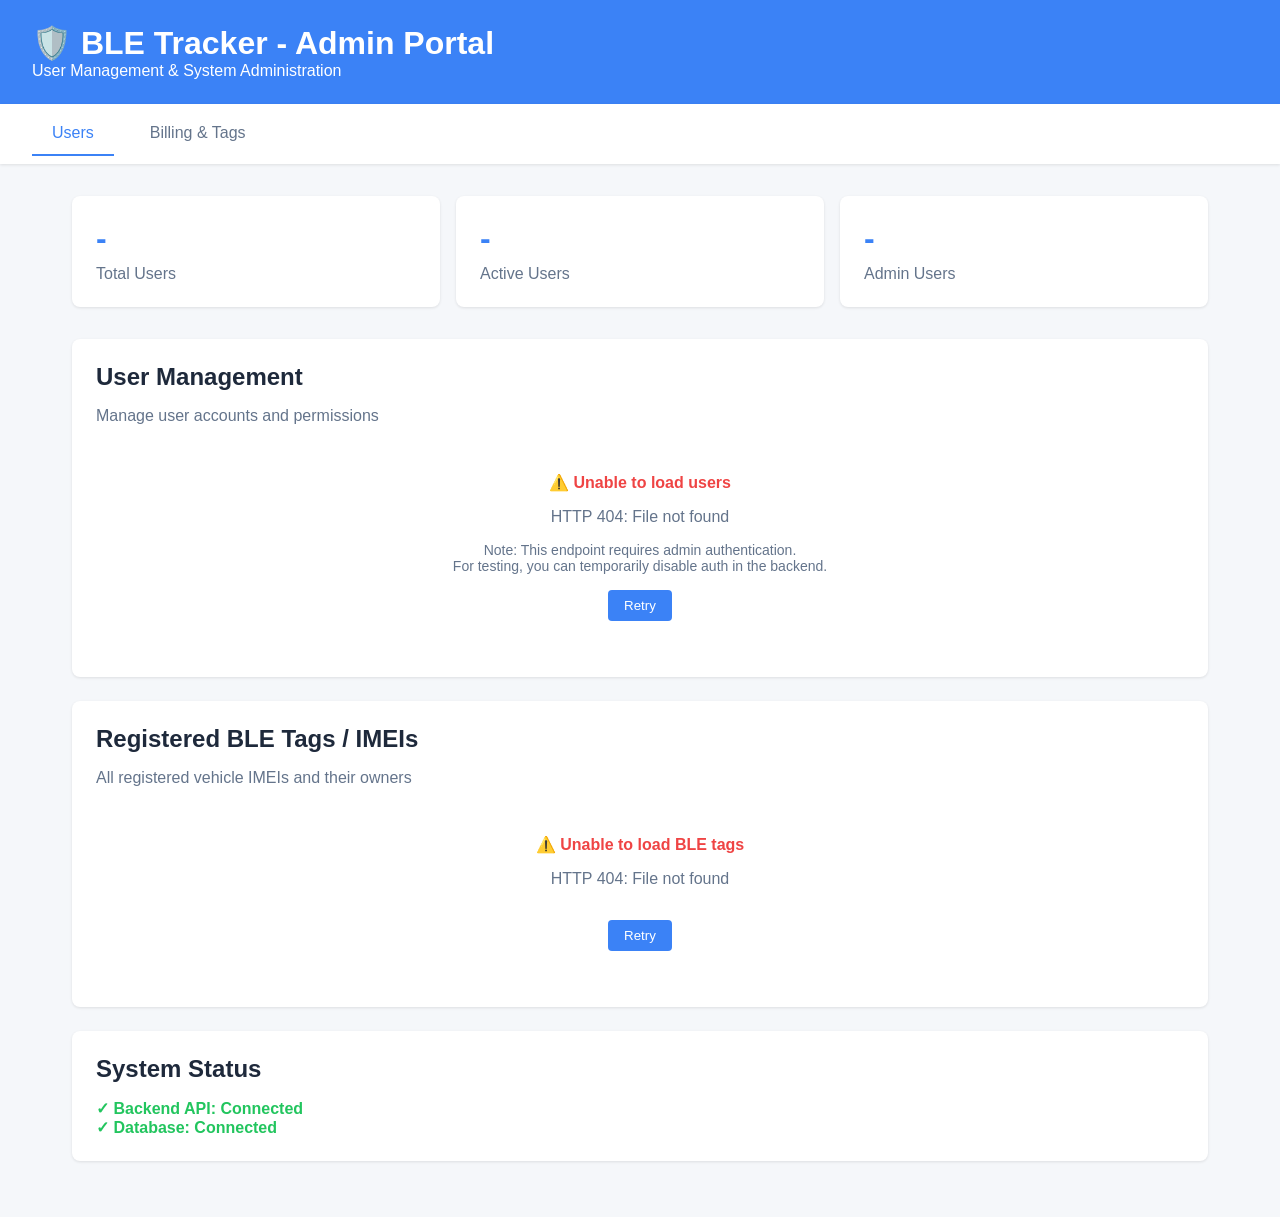
==== gps-tracker/admin-dashboard/public/index.html @ 5c7aebd1 "Initial BeaconTelematics setup" ====
<!DOCTYPE html>
<html lang="en">
<head>
    <meta charset="UTF-8">
    <meta name="viewport" content="width=device-width, initial-scale=1.0">
    <title>BLE Tracker - Admin Portal</title>
    <style>
        * {
            margin: 0;
            padding: 0;
            box-sizing: border-box;
        }
        body {
            font-family: -apple-system, BlinkMacSystemFont, 'Segoe UI', Roboto, Oxygen, Ubuntu, Cantarell, sans-serif;
            background: #f5f7fa;
        }
        .header {
            background: #3b82f6;
            color: white;
            padding: 1.5rem 2rem;
            box-shadow: 0 2px 4px rgba(0,0,0,0.1);
        }
        .container {
            max-width: 1200px;
            margin: 0 auto;
            padding: 2rem;
        }
        .card {
            background: white;
            border-radius: 8px;
            padding: 1.5rem;
            margin-bottom: 1.5rem;
            box-shadow: 0 1px 3px rgba(0,0,0,0.1);
        }
        .card h2 {
            margin-bottom: 1rem;
            color: #1e293b;
        }
        table {
            width: 100%;
            border-collapse: collapse;
        }
        th, td {
            padding: 0.75rem;
            text-align: left;
            border-bottom: 1px solid #e2e8f0;
        }
        th {
            background: #f8fafc;
            font-weight: 600;
            color: #475569;
        }
        .status {
            display: inline-block;
            padding: 0.25rem 0.75rem;
            border-radius: 12px;
            font-size: 0.875rem;
            font-weight: 500;
        }
        .status.active {
            background: #dcfce7;
            color: #166534;
        }
        .status.inactive {
            background: #fee2e2;
            color: #991b1b;
        }
        .btn {
            padding: 0.5rem 1rem;
            border: none;
            border-radius: 4px;
            cursor: pointer;
            font-weight: 500;
        }
        .btn-primary {
            background: #3b82f6;
            color: white;
        }
        .btn-primary:hover {
            background: #2563eb;
        }
        .stats {
            display: grid;
            grid-template-columns: repeat(auto-fit, minmax(200px, 1fr));
            gap: 1rem;
            margin-bottom: 2rem;
        }
        .stat-card {
            background: white;
            padding: 1.5rem;
            border-radius: 8px;
            box-shadow: 0 1px 3px rgba(0,0,0,0.1);
        }
        .stat-value {
            font-size: 2rem;
            font-weight: 700;
            color: #3b82f6;
        }
        .stat-label {
            color: #64748b;
            margin-top: 0.5rem;
        }
        .loading {
            text-align: center;
            padding: 2rem;
            color: #64748b;
        }
        .nav {
            background: white;
            padding: 0.5rem 2rem;
            box-shadow: 0 1px 3px rgba(0,0,0,0.1);
            display: flex;
            gap: 1rem;
        }
        .nav a {
            padding: 0.75rem 1.25rem;
            text-decoration: none;
            color: #64748b;
            font-weight: 500;
            border-bottom: 2px solid transparent;
            transition: all 0.2s;
        }
        .nav a:hover {
            color: #3b82f6;
        }
        .nav a.active {
            color: #3b82f6;
            border-bottom-color: #3b82f6;
        }
    </style>
</head>
<body>
    <div class="header">
        <h1>🛡️ BLE Tracker - Admin Portal</h1>
        <p>User Management & System Administration</p>
    </div>

    <div class="nav">
        <a href="index.html" class="active">Users</a>
        <a href="billing.html">Billing & Tags</a>
    </div>

    <div class="container">
        <div class="stats">
            <div class="stat-card">
                <div class="stat-value" id="totalUsers">-</div>
                <div class="stat-label">Total Users</div>
            </div>
            <div class="stat-card">
                <div class="stat-value" id="activeUsers">-</div>
                <div class="stat-label">Active Users</div>
            </div>
            <div class="stat-card">
                <div class="stat-value" id="adminUsers">-</div>
                <div class="stat-label">Admin Users</div>
            </div>
        </div>

        <div class="card">
            <h2>User Management</h2>
            <p style="color: #64748b; margin-bottom: 1rem;">Manage user accounts and permissions</p>
            
            <div id="userTableContainer">
                <div class="loading">Loading users...</div>
            </div>
        </div>

        <div class="card">
            <h2>Registered BLE Tags / IMEIs</h2>
            <p style="color: #64748b; margin-bottom: 1rem;">All registered vehicle IMEIs and their owners</p>
            
            <div id="tagsTableContainer">
                <div class="loading">Loading tags...</div>
            </div>
        </div>

        <div class="card">
            <h2>System Status</h2>
            <p style="color: #22c55e; font-weight: 600;">✓ Backend API: Connected</p>
            <p style="color: #22c55e; font-weight: 600;">✓ Database: Connected</p>
        </div>
    </div>

    <script>
        // Use relative URL for production compatibility
        const API_URL = '/api/v1';

        async function loadUsers() {
            try {
                const userTableContainer = document.getElementById('userTableContainer');
                userTableContainer.innerHTML = '<div class="loading">Loading users...</div>';
                
                // Fetch users from backend
                // Note: In production, this would require an admin token
                const response = await fetch(`${API_URL}/admin/users`, {
                    method: 'GET',
                    headers: {
                        'Content-Type': 'application/json',
                        // In production: 'Authorization': `Bearer ${adminToken}`
                    }
                });

                if (!response.ok) {
                    throw new Error(`HTTP ${response.status}: ${response.statusText}`);
                }

                const users = await response.json();
                
                // Update stats
                document.getElementById('totalUsers').textContent = users.length;
                document.getElementById('activeUsers').textContent = users.filter(u => u.is_active).length;
                document.getElementById('adminUsers').textContent = users.filter(u => u.is_admin).length;

                // Create users table
                if (users.length === 0) {
                    userTableContainer.innerHTML = `
                        <p style="text-align: center; padding: 2rem; color: #64748b;">
                            No registered users yet.
                        </p>
                    `;
                } else {
                    userTableContainer.innerHTML = `
                        <table>
                            <thead>
                                <tr>
                                    <th>Email</th>
                                    <th>Name</th>
                                    <th>Verified</th>
                                    <th>Active</th>
                                    <th>Admin</th>
                                    <th>Registered</th>
                                </tr>
                            </thead>
                            <tbody>
                                ${users.map(user => `
                                    <tr>
                                        <td>${user.email}</td>
                                        <td>${user.first_name || ''} ${user.last_name || ''}</td>
                                        <td>${user.email_verified ? '<span style="color: #22c55e;">✓</span>' : '<span style="color: #ef4444;">✗</span>'}</td>
                                        <td>${user.is_active ? '<span style="color: #22c55e;">✓</span>' : '<span style="color: #ef4444;">✗</span>'}</td>
                                        <td>${user.is_admin ? '<span style="color: #3b82f6;">Admin</span>' : 'User'}</td>
                                        <td>${new Date(user.created_at).toLocaleDateString()}</td>
                                    </tr>
                                `).join('')}
                            </tbody>
                        </table>
                    `;
                }

            } catch (error) {
                console.error('Error loading users:', error);
                const userTableContainer = document.getElementById('userTableContainer');
                userTableContainer.innerHTML = `
                    <div style="padding: 2rem; text-align: center;">
                        <p style="color: #ef4444; margin-bottom: 1rem;">
                            <strong>⚠️ Unable to load users</strong>
                        </p>
                        <p style="color: #64748b; margin-bottom: 1rem;">
                            ${error.message}
                        </p>
                        <p style="color: #64748b; font-size: 0.875rem;">
                            Note: This endpoint requires admin authentication.<br>
                            For testing, you can temporarily disable auth in the backend.
                        </p>
                        <button style="margin-top: 1rem; padding: 0.5rem 1rem; background: #3b82f6; color: white; border: none; border-radius: 4px; cursor: pointer;" onclick="loadUsers()">
                            Retry
                        </button>
                    </div>
                `;
            }
        }

        async function loadTags() {
            try {
                const tagsTableContainer = document.getElementById('tagsTableContainer');
                tagsTableContainer.innerHTML = '<div class="loading">Loading tags...</div>';
                
                // Fetch BLE tags from backend
                const response = await fetch(`${API_URL}/admin/billing/tags`, {
                    method: 'GET',
                    headers: {
                        'Content-Type': 'application/json',
                        // In production: 'Authorization': `Bearer ${adminToken}`
                    }
                });

                if (!response.ok) {
                    throw new Error(`HTTP ${response.status}: ${response.statusText}`);
                }

                const tags = await response.json();

                // Create tags table
                if (tags.length === 0) {
                    tagsTableContainer.innerHTML = `
                        <p style="text-align: center; padding: 2rem; color: #64748b;">
                            No registered IMEIs yet.
                        </p>
                    `;
                } else {
                    tagsTableContainer.innerHTML = `
                        <table>
                            <thead>
                                <tr>
                                    <th>IMEI</th>
                                    <th>Device Name</th>
                                    <th>Owner Email</th>
                                    <th>Owner Name</th>
                                    <th>Status</th>
                                    <th>Added</th>
                                </tr>
                            </thead>
                            <tbody>
                                ${tags.map(tag => `
                                    <tr>
                                        <td><strong>${tag.imei}</strong></td>
                                        <td>${tag.device_name || '<span style="color: #94a3b8;">Not set</span>'}</td>
                                        <td>${tag.user_email || '<span style="color: #94a3b8;">Unknown</span>'}</td>
                                        <td>${tag.user_name || '<span style="color: #94a3b8;">-</span>'}</td>
                                        <td>${tag.is_active ? '<span style="color: #22c55e;">● Active</span>' : '<span style="color: #ef4444;">● Inactive</span>'}</td>
                                        <td>${new Date(tag.added_at).toLocaleDateString()}</td>
                                    </tr>
                                `).join('')}
                            </tbody>
                        </table>
                    `;
                }

            } catch (error) {
                console.error('Error loading tags:', error);
                const tagsTableContainer = document.getElementById('tagsTableContainer');
                tagsTableContainer.innerHTML = `
                    <div style="padding: 2rem; text-align: center;">
                        <p style="color: #ef4444; margin-bottom: 1rem;">
                            <strong>⚠️ Unable to load BLE tags</strong>
                        </p>
                        <p style="color: #64748b; margin-bottom: 1rem;">
                            ${error.message}
                        </p>
                        <button style="margin-top: 1rem; padding: 0.5rem 1rem; background: #3b82f6; color: white; border: none; border-radius: 4px; cursor: pointer;" onclick="loadTags()">
                            Retry
                        </button>
                    </div>
                `;
            }
        }

        // Load data on page load
        loadUsers();
        loadTags();
        
        // Refresh every 10 seconds
        setInterval(() => {
            loadUsers();
            loadTags();
        }, 10000);
    </script>
</body>
</html>
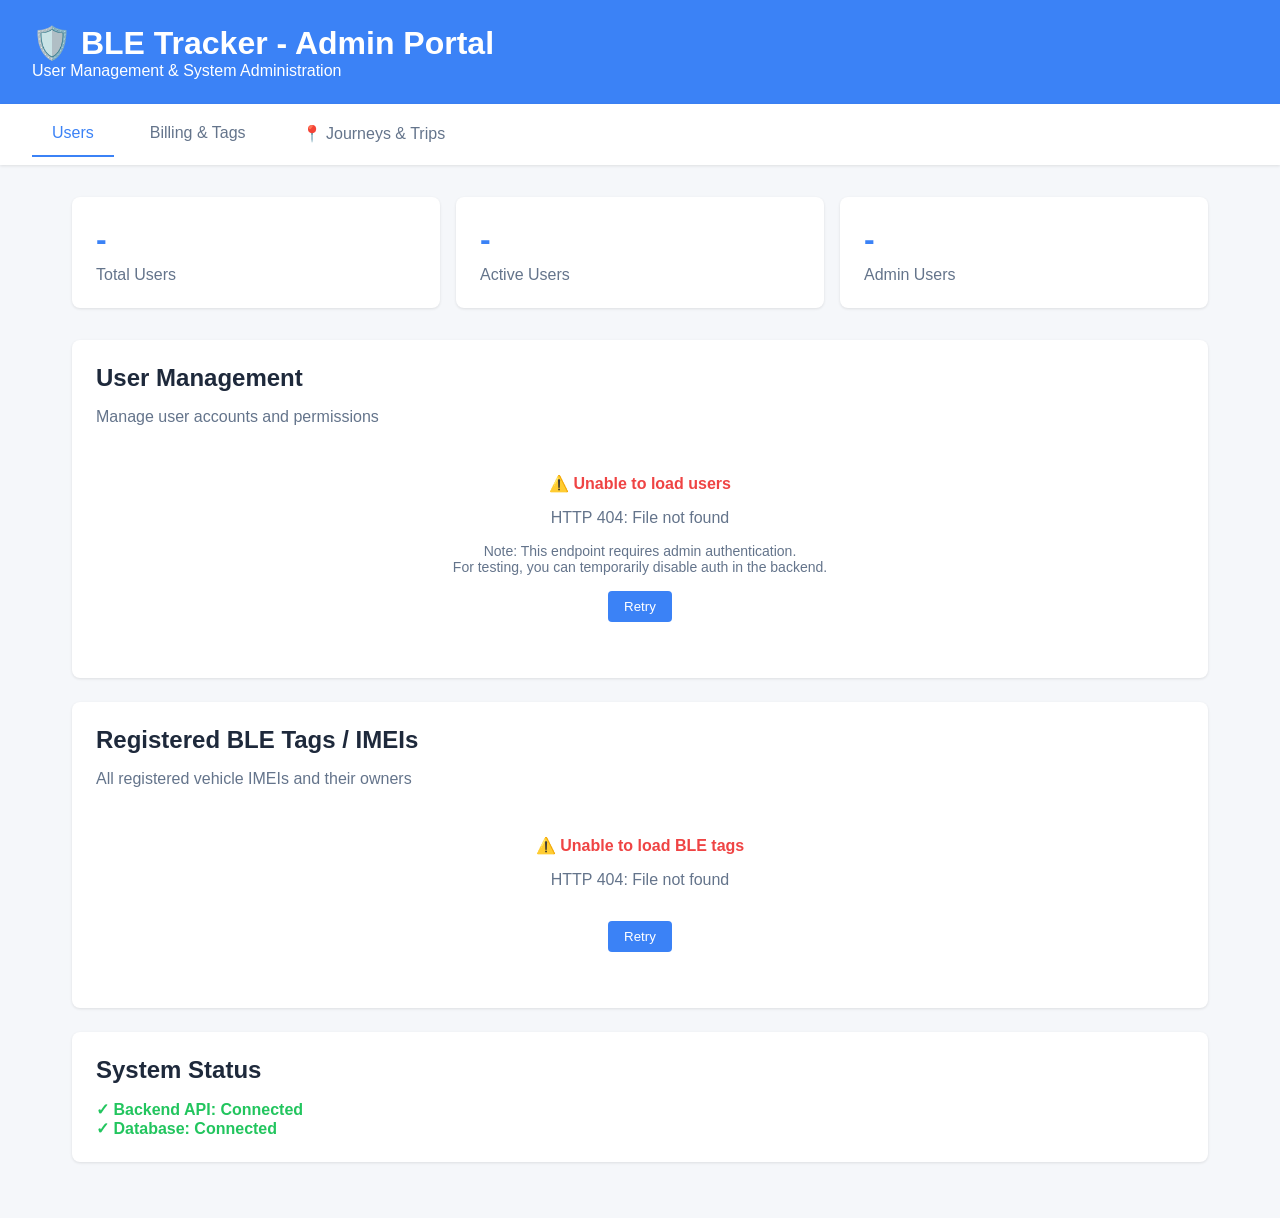
==== commit 3c0a2815: "feat: Add enhanced Journeys & Trips UI with route viewer - New trips.html with professional UI for l" ====
--- a/gps-tracker/admin-dashboard/public/index.html
+++ b/gps-tracker/admin-dashboard/public/index.html
@@ -138,6 +138,7 @@
     <div class="nav">
         <a href="index.html" class="active">Users</a>
         <a href="billing.html">Billing & Tags</a>
+        <a href="trips.html">📍 Journeys & Trips</a>
     </div>
 
     <div class="container">
